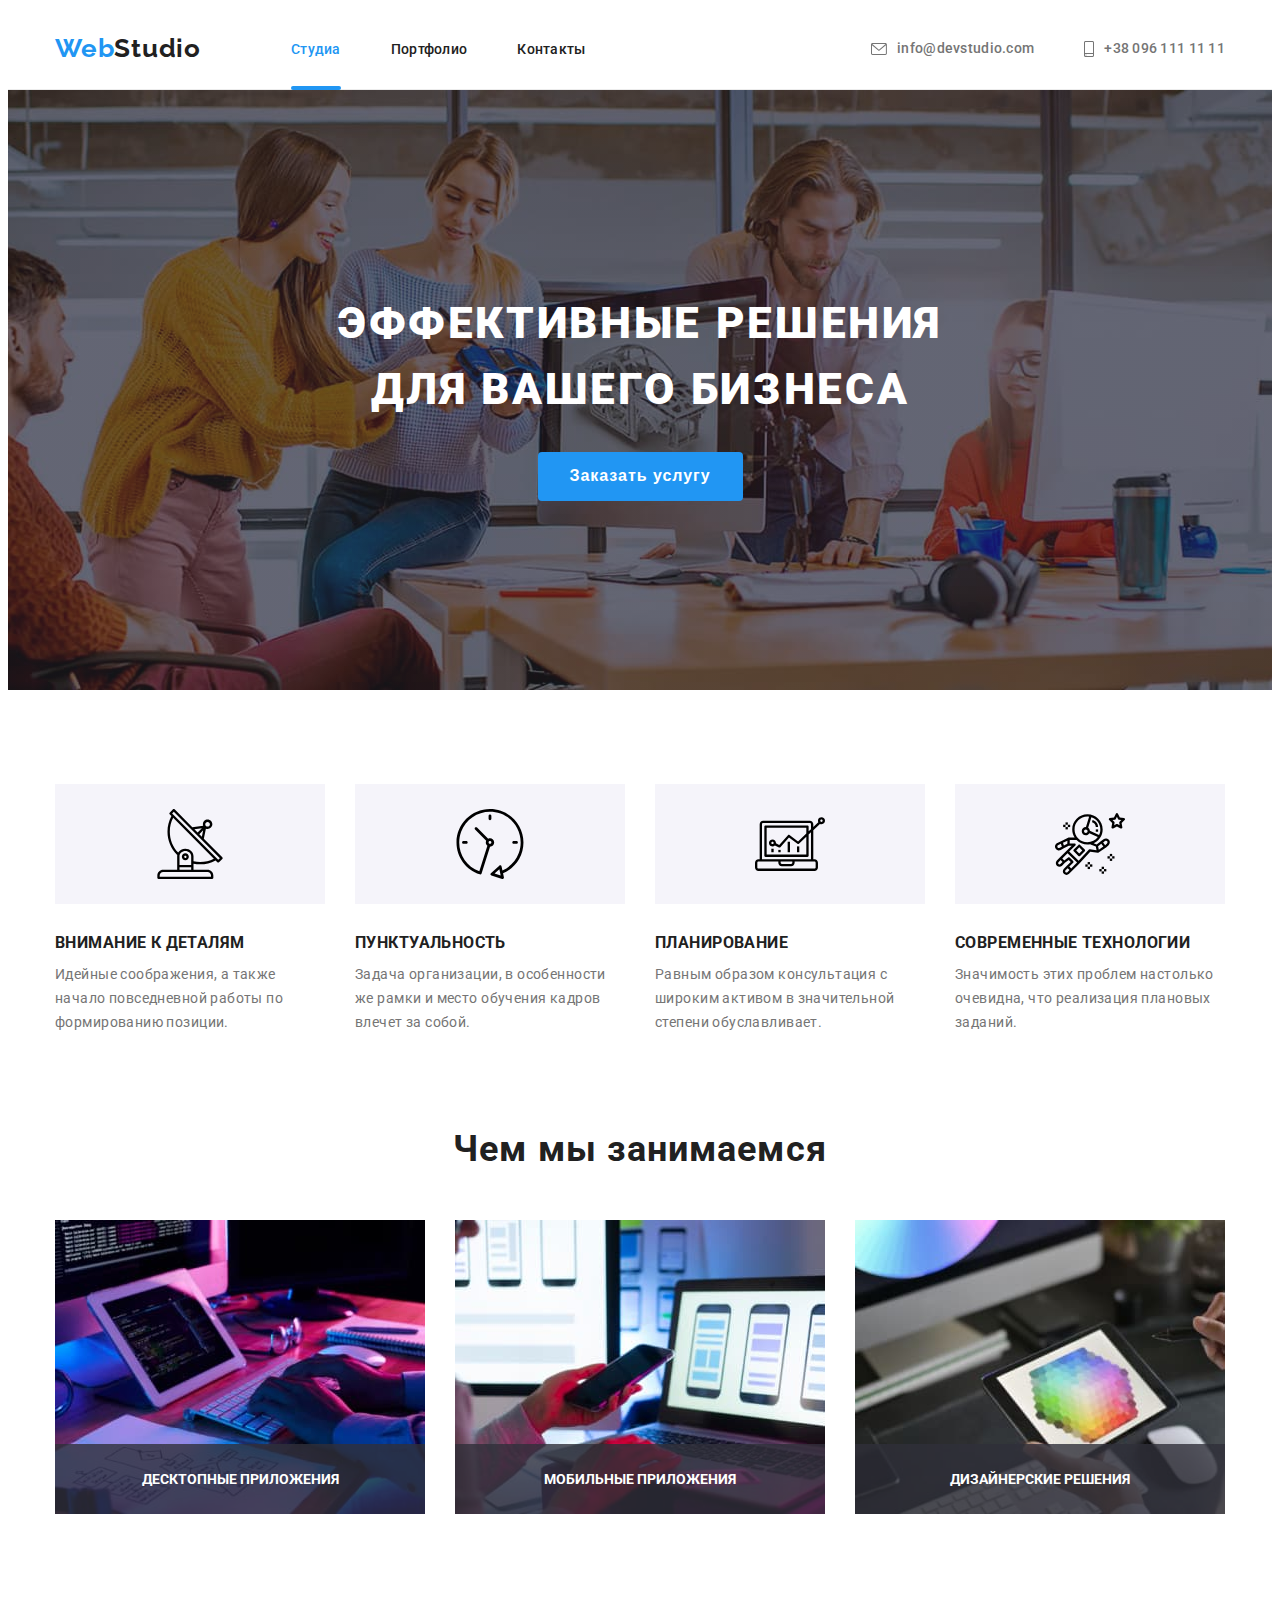
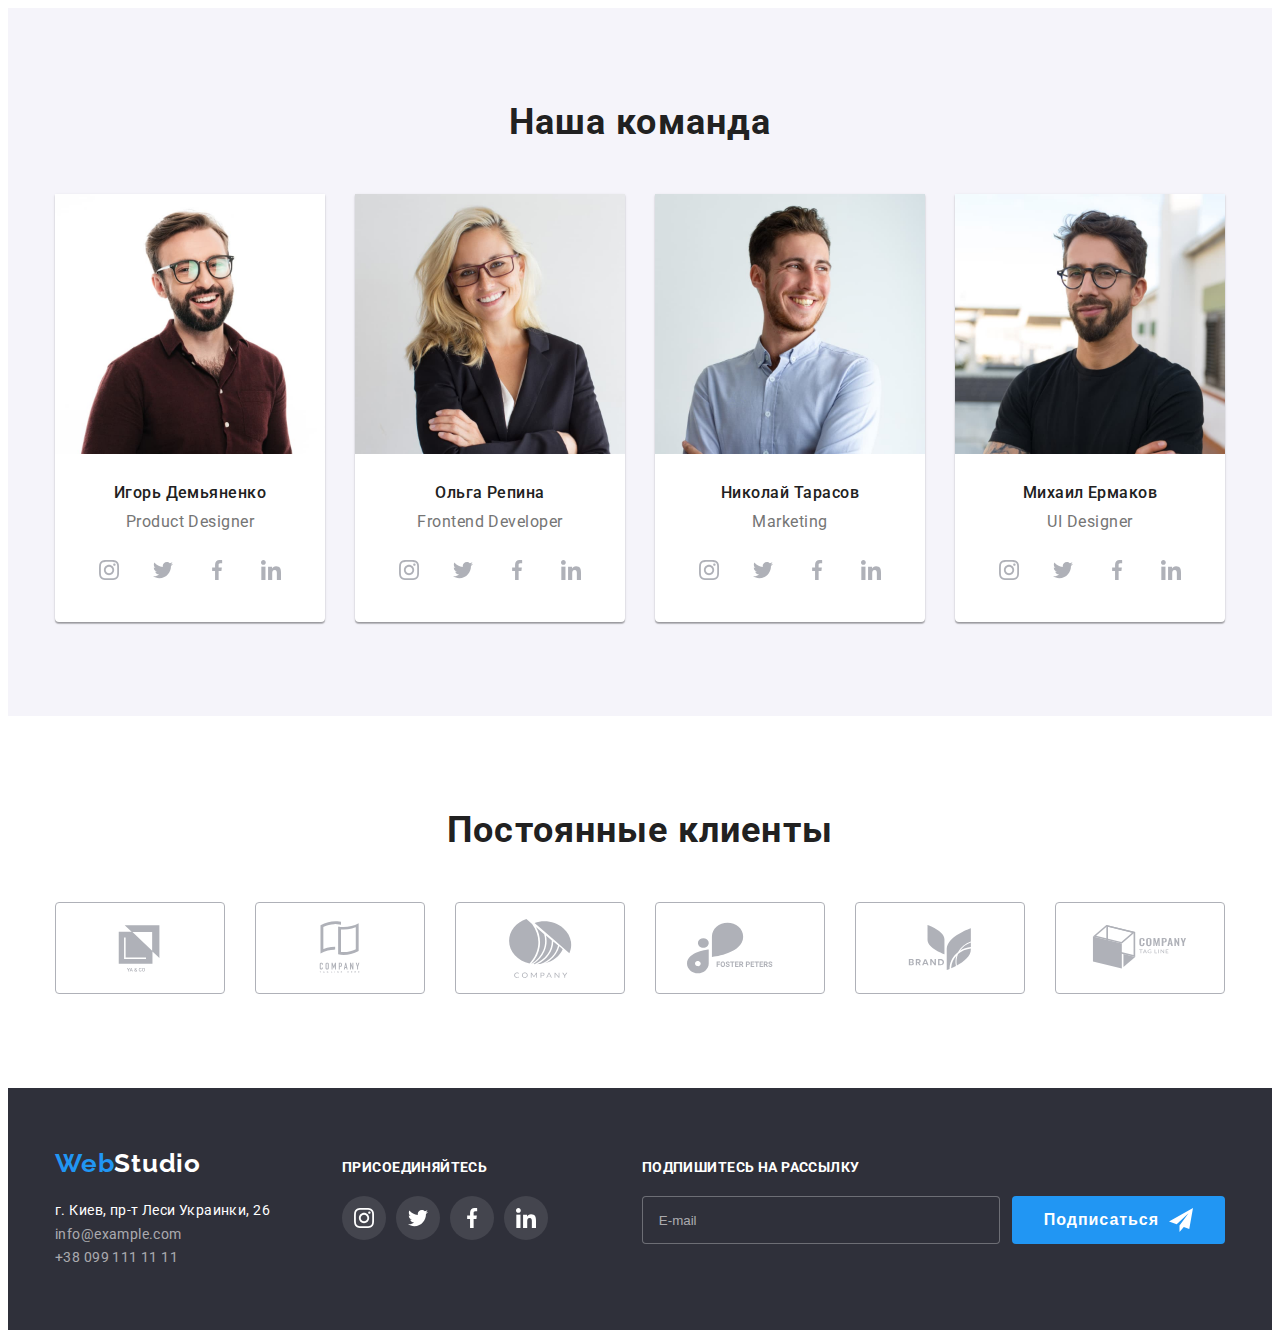
==== index.html @ 9f3a7a6d "new 7" ====
<!DOCTYPE html>
<html lang="ru">
<head>
    <meta charset="UTF-8">
    <meta http-equiv="X-UA-Compatible" content="IE=edge">
    <meta name="viewport" content="width=device-width, initial-scale=1.0">
    <title>Homework Anna Kasianenko</title>
    <link rel="preconnect" href="https://fonts.googleapis.com">
    <link rel="preconnect" href="https://fonts.gstatic.com" crossorigin>
    <link href="https://fonts.googleapis.com/css2?family=Raleway:wght@700&family=Roboto:wght@400;500;700;900&display=swap" rel="stylesheet">
    <link rel="stylesheet" href="https://cdnjs.cloudflare.com/ajax/libs/modern-normalize/1.1.0/modern-normalize.min.css"
    integrity="sha512-wpPYUAdjBVSE4KJnH1VR1HeZfpl1ub8YT/NKx4PuQ5NmX2tKuGu6U/JRp5y+Y8XG2tV+wKQpNHVUX03MfMFn9Q=="
    crossorigin="anonymous" referrerpolicy="no-referrer" />
    <link rel="stylesheet" href="./css/style.css">
    <link rel="stylesheet" href="./css/main.min.css">
</head>
<body>
    <header class="header">
        <div class="header-container container">
            <a class="logo link" href="#"><span>Web</span>Studio</a>
        <nav class="navigation">
            <ul class="nav-list list">
                <li class="nav-list-item"><a class="nav-list-link link current" href="./index.html">Студиа</a></li>
                <li class="nav-list-item"><a class="nav-list-link link" href="./portfolio.html">Портфолио</a></li>
                <li class="nav-list-item"><a class="nav-list-link link" href="">Контакты</a></li>
            </ul>
        </nav>
            <ul class="contact-links-list list">
                <li class="contact-links-list-item"><a class="contact-links-list-link link" href="mailto:info@devstudio.com">
                    <svg class="contact-icon" width="16" height="12">
                        <use href="./img/sprite.svg#icon-envelope"></use>
                    </svg> info@devstudio.com</a></li>
                <li class="contact-links-list-item"><a class="contact-links-list-link link" href="tel:+380961111111">
                    <svg class="contact-icon" Width= "10" Height="16">
                        <use href="./img/sprite.svg#icon-smartphone"></use>
                    </svg>
                    +38 096 111 11 11</a></li>
            </ul>
        </div>
    </header>
     <!-- HERO -->
    <main>
        <section class="hero">
            <div class="container">
                <h1 class="hero-title">Эффективные решения для вашего бизнеса</h1>
                <button type="button" class="hero-button btn" data-modal-open>Заказать услугу</button>
            </div>
            <div class="backdrop is-hidden" data-modal>
                <div class="modal">
                    <button type="button" class="modal-button" data-modal-close>
                        <svg class="contact-form-icon-close" width="18" height="18">
                            <use href="./img/sprite.svg#icon-close-black"></use>
                        </svg>
                    </button>
                    <form class="contact-form">
                        <p class="modal-title">Оставьте свои данные, мы вам перезвоним</p>
                            <label class="contact-form-label">
                                <span class="contact-text">Имя</span>
                                 <span class="contact-form-input-wrapper">
                                    <input class="contact-form-input" name="user-name" type="text" required >
                                    <svg class="contact-form-icon" width="18" height="18">
                                        <use href="./img/sprite.svg#icon-person-black"></use>
                                    </svg>
                                 </span>
                            </label>
                            <label class="contact-form-label">
                                <span class="contact-text">Телефон</span>
                                <span class="contact-form-input-wrapper">
                                    <input  class="contact-form-input" name="user-phone" type="tel" required>
                                    <svg class="contact-form-icon" width="18" height="18">
                                        <use href="./img/sprite.svg#icon-phone-black"></use>
                                    </svg>
                                </span>
                            </label>

                            <label class="contact-form-label">
                                <span class="contact-text">Почта</span>
                                <span class="contact-form-input-wrapper">
                                    <input class="contact-form-input" name="user-mail" type="email" required>
                                    <svg class="contact-form-icon" width="18" height="18">
                                        <use href="./img/sprite.svg#icon-email-black"></use>
                                    </svg>
                                </span>
                            </label>
                            <label class="contact-form-label-feedback">
                                <span class="contact-text">Комментарий</span>
                                <textarea 
                                class="contact-form-feedback" 
                                name="feedback" 
                                placeholder="Введите текст" 
                                ></textarea>
                            </label>
                            <div class="contact-form-checkbox-wrapper">
                                <input 
                                type="checkbox" 
                                name="accept-policy"
                                class="contact-form-checkbox visually-hidden"
                                id="policy-checkbox" required>
                                <label for="policy-checkbox" class="contact-form-checkbox-label">
                                    Соглашаюсь с рассылкой и принимаю&nbsp;<a class="link-policy" href="#">Условия договора</a></label>
                            </div>
                            <button class="contact-form-submit-btn btn" type="submit">Отправить</button>
                    </form>
                </div>
            </div>
        </section>
    <!-- ABOUT US -->
        <section class="about">
            <div class="container">
                <h2 hidden>Что для нас главное в работе</h2>
            <ul class="about-list list">
                <li class="about-item">
                    <div class="wrap-about-icon">
                        <svg class="about-icon" width="70" height="70">
                            <use href="./img/sprite.svg#icon-antenna"></use>
                        </svg>
                    </div>
                    <h3 class="about-item-title">Внимание к деталям</h3>
                    <p class="about-text-item">Идейные соображения, а также начало повседневной работы по формированию позиции.</p>
                </li>
                <li class="about-item">
                    <div class="wrap-about-icon">
                        <svg class="about-icon" width="70" height="70">
                            <use href="./img/sprite.svg#icon-clock"></use>
                        </svg>
                    </div>
                    <h3 class="about-item-title">Пунктуальность</h3>
                    <p class="about-text-item">Задача организации, в особенности же рамки и место обучения кадров влечет за собой.</p>
                </li>
                <li class="about-item">
                    <div class="wrap-about-icon">
                        <svg class="about-icon" width="70" height="70">
                            <use href="./img/sprite.svg#icon-diagram"></use>
                        </svg>
                    </div>
                    <h3 class="about-item-title">Планирование</h3>
                    <p class="about-text-item">Равным образом консультация с широким активом в значительной степени обуславливает.</p>
                </li>
                <li class="about-item">
                    <div class="wrap-about-icon">
                        <svg class="about-icon" width="70" height="70">
                            <use href="./img/sprite.svg#icon-astronaut"></use>
                        </svg>
                    </div>
                    <h3 class="about-item-title">Современные технологии</h3>
                    <p class="about-text-item">Значимость этих проблем настолько очевидна, что реализация плановых заданий.</p>
                </li>
            </ul>
            </div>
        </section>
    <!-- OUR WORK -->
    <section class="section-service">
        <div class="container">
            <h2 class="title-theme-dark">Чем мы занимаемся</h2>
            <ul class="work-gallery-list list">
                <li class="work-gallery-item"><img src="./img/process/img-first.jpg" alt="Coding" width="370" height="294">
                    <h3 class="gallery-title">Десктопные приложения</h3>
                </li>
                <li class="work-gallery-item"><img src="./img/process/img-second.jpg" alt="Search information" width="370" height="294">
                    <h3 class="gallery-title">Мобильные приложения</h3>
                </li>
                <li class="work-gallery-item"><img src="./img/process/img-third.jpg" alt="Choose Color" width="370" height="294">
                    <h3 class="gallery-title">Дизайнерские решения</h3>
                </li>            
            </ul>
        </div>
        </section>
    <!--OUR TEAM -->
        <section class="employees-section">
            <div class="container">
                <h2 class="title-theme-dark">Наша команда</h2>
            <ul class="employees list">
                <li class="employees-card">
                    <img class="employees-photo" src="./img/team/designer.jpg" alt="Product Designer" width="270" height="260">
                    <div class="employee-wrap">
                        <h3 class="employees-name">Игорь Демьяненко</h3>
                        <p class="employees-position" lang="en">Product Designer</p>
                        <ul class="social-list list">
                            <li class="social-icon-item">
                                <a class="social-icon-link" href="">
                                    <svg class="social-icon" width="20" height="20">
                                    <use href="./img/sprite.svg#icon-instagram"></use>
                                    </svg>
                                </a>
                            </li>
                            <li class="social-icon-item">
                                <a class="social-icon-link" href="">
                                    <svg class="social-icon" width="20" height="20">
                                    <use href="./img/sprite.svg#icon-twitter"></use>
                                    </svg>
                                </a>
                            </li>
                            <li class="social-icon-item">
                                <a class="social-icon-link" href="">
                                    <svg class="social-icon" width="20" height="20">
                                    <use href="./img/sprite.svg#icon-facebook"></use>
                                    </svg>
                                </a>
                            </li>
                            <li class="social-icon-item">
                                <a class="social-icon-link" href="">
                                    <svg class="social-icon" width="20" height="20">
                                    <use href="./img/sprite.svg#icon-linkedin"></use>
                                    </svg>
                                </a>
                            </li>
                        </ul>
                    </div>
                </li>
                <li class="employees-card">
                    <img class="employees-photo" src="./img/team/frontend.jpg" alt="Frontend Developer" width="270" height="260">
                    <div class="employee-wrap">
                        <h3 class="employees-name">Ольга Репина</h3>
                        <p class="employees-position" lang="en">Frontend Developer</p>
                        <ul class="social-list list">
                            <li class="social-icon-item">
                                <a class="social-icon-link" href="">
                                    <svg class="social-icon" width="20" height="20">
                                    <use href="./img/sprite.svg#icon-instagram"></use>
                                    </svg>
                                </a>
                            </li>
                            <li class="social-icon-item">
                                <a class="social-icon-link" href="">
                                    <svg class="social-icon" width="20" height="20">
                                    <use href="./img/sprite.svg#icon-twitter"></use>
                                    </svg>
                                </a>
                            </li>
                            <li class="social-icon-item">
                                <a class="social-icon-link" href="">
                                    <svg class="social-icon" width="20" height="20">
                                    <use href="./img/sprite.svg#icon-facebook"></use>
                                    </svg>
                                </a>
                            </li>
                            <li class="social-icon-item">
                                <a class="social-icon-link" href="">
                                    <svg class="social-icon" width="20" height="20">
                                    <use href="./img/sprite.svg#icon-linkedin"></use>
                                    </svg>
                                </a>
                            </li>
                        </ul>
                    </div>
                </li>
                <li class="employees-card">
                    <img class="employees-photo" src="./img/team/marketing.jpg" alt="Marketing" width="270" height="260">
                    <div class="employee-wrap">
                        <h3 class="employees-name">Николай Тарасов</h3>
                        <p class="employees-position" lang="en">Marketing</p>
                        <ul class="social-list list">
                            <li class="social-icon-item">
                                <a class="social-icon-link" href="">
                                    <svg class="social-icon" width="20" height="20">
                                    <use href="./img/sprite.svg#icon-instagram"></use>
                                    </svg>
                                </a>
                            </li>
                            <li class="social-icon-item">
                                <a class="social-icon-link" href="">
                                    <svg class="social-icon" width="20" height="20">
                                    <use href="./img/sprite.svg#icon-twitter"></use>
                                    </svg>
                                </a>
                            </li>
                            <li class="social-icon-item">
                                <a class="social-icon-link" href="">
                                    <svg class="social-icon" width="20" height="20">
                                    <use href="./img/sprite.svg#icon-facebook"></use>
                                    </svg>
                                </a>
                            </li>
                            <li class="social-icon-item">
                                <a class="social-icon-link" href="">
                                    <svg class="social-icon" width="20" height="20">
                                    <use href="./img/sprite.svg#icon-linkedin"></use>
                                    </svg>
                                </a>
                            </li>
                        </ul>
                    </div>
                </li>
                <li class="employees-card">
                    <img class="employees-photo" src="./img/team/ui-designer.jpg" alt="UI Designer" width="270" height="260">
                    <div class="employee-wrap">
                        <h3 class="employees-name">Михаил Ермаков</h3>
                        <p class="employees-position" lang="en">UI Designer</p>
                        <ul class="social-list list">
                            <li class="social-icon-item">
                                <a class="social-icon-link" href="">
                                    <svg class="social-icon" width="20" height="20">
                                    <use href="./img/sprite.svg#icon-instagram"></use>
                                    </svg>
                                </a>
                            </li>
                            <li class="social-icon-item">
                                <a class="social-icon-link" href="">
                                    <svg class="social-icon" width="20" height="20">
                                    <use href="./img/sprite.svg#icon-twitter"></use>
                                    </svg>
                                </a>
                            </li>
                            <li class="social-icon-item">
                                <a class="social-icon-link" href="">
                                    <svg class="social-icon" width="20" height="20">
                                    <use href="./img/sprite.svg#icon-facebook"></use>
                                    </svg>
                                </a>
                            </li>
                            <li class="social-icon-item">
                                <a class="social-icon-link" href="">
                                    <svg class="social-icon" width="20" height="20">
                                    <use href="./img/sprite.svg#icon-linkedin"></use>
                                    </svg>
                                </a>
                            </li>
                        </ul>
                    </div>
                </li>
            </ul>
            </div>
        </section>
 <!--END OUR TEAM -->

 <!--CLIENTS-->
        <section class="clients">
            <div class="container">
                <h2 class="title-theme-dark">Постоянные клиенты</h2>
                <ul class="clients-list list">
                    <li class="clients-list-item">
                        <a class="clients-icon-link" href="">
                            <svg class="client-icon" width="106" height="60">
                            <use href="./img/sprite.svg#icon-logo-ya"></use>
                            </svg>
                        </a>
                    </li>
                    <li class="clients-list-item">
                        <a class="clients-icon-link" href="">
                            <svg class="client-icon" width="106" height="60">
                            <use href="./img/sprite.svg#icon-logo-company"></use>
                            </svg>
                        </a>
                    </li>
                    <li class="clients-list-item">
                        <a class="clients-icon-link" href="">
                            <svg class="client-icon" width="106" height="60">
                            <use href="./img/sprite.svg#icon-logo-circle"></use>
                            </svg>
                        </a>
                    </li>
                    <li class="clients-list-item">
                        <a class="clients-icon-link" href="">
                            <svg class="client-icon" width="106" height="60">
                            <use href="./img/sprite.svg#icon-logo-foster"></use>
                            </svg>
                        </a>
                    </li>
                    <li class="clients-list-item">
                        <a class="clients-icon-link" href="">
                            <svg class="client-icon" width="106" height="60">
                            <use href="./img/sprite.svg#icon-logo-brand"></use>
                            </svg>
                        </a>
                    </li>
                    <li class="clients-list-item">
                        <a class="clients-icon-link" href="">
                            <svg class="client-icon" width="106" height="60">
                            <use href="./img/sprite.svg#icon-logo-tagline"></use>
                            </svg>
                        </a>
                    </li>
                </ul>
            </div>
        </section>
    </main>

<!--FOOTER-->
    <footer class="footer">
        <div class="footer-container container">
            <div class="footer-main">
                <a class="footer-logo link" href="#"><span>Web</span>Studio</a>
                <address class="contact-info">
                <ul class="contact-info-list list">
                    <li><a href="https://goo.gl/maps/L3QvmrdTpUSkbaW27" target="_blank"
                        rel="noopener noreferrer" class="address-info link">г. Киев, пр-т Леси Украинки, 26</a></li>
                    <li><a href="mailto:info@devstudio.com" class="contact-list-link link">info@example.com</a></li>
                    <li><a href="tel:+380961111111" class="contact-list-link link">+38 099 111 11 11</a></li>
                    </ul>
            </address>
        </div>              
 <!--FOOTER-ICON-->
    <div class="footer-second">
            <h3 class="title">Присоединяйтесь</h3>
        <ul class="footer-social-icon-list list">
            <li>
                <a href="" class="footer-social-icon-link">
                    <svg class="footer-social" width="20" height="20" >
                        <use href="./img/sprite.svg#icon-instagram"></use>
                    </svg>
                </a>
            </li>
            <li>
                <a href="" class="footer-social-icon-link">
                    <svg class="footer-social" width="20" height="20">
                        <use href="./img/sprite.svg#icon-twitter"></use>
                    </svg>
                </a>
            </li>
            <li>
                <a href="" class="footer-social-icon-link">
                    <svg class="footer-social " width="20" height="20">
                        <use href="./img/sprite.svg#icon-facebook"></use>
                    </svg>
                </a>
            </li>
            <li>
                <a href="" class="footer-social-icon-link">
                    <svg class="footer-social" width="20" height="20">
                        <use href="./img/sprite.svg#icon-linkedin"></use>
                    </svg>
                </a>
            </li>
        </ul>
    </div>
    <div class="footer-form">
        <h3 class="title">Подпишитесь на рассылку</h3>
        <form>
           <div class="footer-form-sing-up">
            <input class="footer-contact-form-input" name="user-mail" type="email" placeholder="E-mail" required>
            <button class="footer-contact-form-submit-btn btn" type="submit">Подписаться
                <svg class="sign-up-icon" width="24" height="24">
                    <use href="/img/sprite.svg#icon-send"></use>
                </svg>
            </button>
           </div>
        </form>
    </div>
    </div>
    </footer>
    <script src="./js/modal.js"></script>
</body>
</html>
---- css/style.css ----
/* ========= START PORTFOLIO ========= */
.hero-portfolio-buttom{
    padding-top: 94px;
    padding-bottom: 94px;
}
.hero-list{
    display: flex;
    justify-content: center;
    margin-bottom: 50px;
}
.modal-btn{
    padding: 6px 22px;
    background-color: #F5F4FA;
    font-weight: 500;
    font-size: 16px;
    line-height: 1.6;
    cursor: pointer;
    border: none;
    border-radius: 4px;
    color: var(--main-text-color);

    transition: 
    background-color 250ms var(--timing-function),
    color 250ms var(--timing-function),
    box-shadow 250ms var(--timing-function);
}

.modal-btn:hover,
.modal-btn:focus{
    background-color: var(--accent-color);
    color: var(--white-text-color);
    box-shadow: 0px 3px 1px rgba(0, 0, 0, 0.1), 0px 1px 2px rgba(0, 0, 0, 0.08), 0px 2px 2px rgba(0, 0, 0, 0.12);
}

.hero-list-item:not(:last-child){
    margin-right: 8px;
}
/* ========= PORTFOLIO PROJECT ========= */
.project-list{
    display: flex;
    flex-wrap: wrap;
    margin: -15px;
}
.project-list-item{
    background: var(--white-text-color);
    margin: 15px;
}
.project-image{
    position: relative;

    overflow: hidden;
}
.project-action{
    position: absolute;
    top: 0;
    left: 0;
    width: 100%;
    height: 100%;
    padding: 63px 24px;

    background-color: var(--accent-color);
    opacity: 0.9;
    transform: translateY(100%);
    transition: transform 250ms var(--timing-function);
}
.project-list-link:hover .project-action,
.project-list-link:focus .project-action{
    transform: translateY(0);
}
.project-description{
    font-size: 18px;
    line-height: 1.56;
    color: var(--white-text-color);
}
.project-list-link{
    display: block;

    transition: box-shadow 250ms var(--timing-function);
}
.project-list-link:hover, 
.project-list-link:focus{
   box-shadow: 0px 1px 1px rgba(0, 0, 0, 0.12), 
   0px 4px 4px rgba(0, 0, 0, 0.06), 
   1px 4px 6px rgba(0, 0, 0, 0.16);
}
.project-wrapp{
    padding: 20px 24px;
    border: 1px solid #EEEEEE;
    border-top: none; 
}
.project-title{
    margin-top: 0;
    margin-bottom: 4px; 
    color: var(--main-text-color);
    font-weight: 700;
    font-size: 18px;
    line-height: 2;
    letter-spacing: 0.06em;
}
.project-text{
    font-size: 16px;
    line-height: 1.187;
    letter-spacing: 0.03em;
    color: var(--second-text-color);
}
---- css/main.min.css ----
:root{--primary-font-family: 'Roboto', sans-serif;--secondary-font-family: 'Raleway', sans-serif;--main-text-color:#212121;--second-text-color:#757575;--white-text-color: #FFFFFF;--accent-color: #2196F3;--accent-button-color: #188CE8;--background-color: #2F303A;--icon-color: #AFB1B8;--hero-gradient-color: rgba(47, 48, 58, 0.4);--background-color-icon: #F5F4FA;--second-backgrounf-color: rgba(255, 255, 255, 0.1);--timing-function: cubic-bezier(0.4, 0, 0.2, 1)}.visually-hidden{position:absolute;width:1px;height:1px;margin:-1px;border:0;padding:0;white-space:nowrap;clip-path:inset(100%);clip:rect(0 0 0 0);overflow:hidden}*{box-sizing:border-box}body{font-family:var(--primary-font-family);color:var(--main-text-color)}h1,h2,h3,h4,h5,h6,p{margin-top:0;margin-bottom:0}ul,ol{margin-top:0;margin-bottom:0;padding-left:0}img{display:block}address{font-style:normal}.list{list-style:none;padding:0}.link{text-decoration:none}.container{width:1200px;padding-left:15px;padding-right:15px;margin-left:auto;margin-right:auto}.modal-button{position:absolute;display:flex;justify-content:center;align-items:center;width:30px;height:30px;top:8px;right:8px;border:1px solid rgba(0,0,0,0.1);border-radius:50px;background:var(--white-text-color)}.modal-button:hover,.modal-button:focus{fill:var(--accent-color)}.contact-links-list{display:flex;margin-left:auto}.contact-links-list-link{display:flex;align-items:center;font-weight:500;font-size:14px;line-height:1.14;letter-spacing:0.02em;color:var(--second-text-color);transition:color 250ms var(--timing-function)}.contact-links-list-link:hover,.contact-links-list-link:focus{color:var(--accent-color)}.contact-links-list-item{display:flex}.contact-links-list-item:not(:last-child){margin-right:50px}.contact-icon{margin-right:10px;fill:var(--second-text-color);transition:fill 250ms var(--timing-function)}.contact-links-list-link:hover .contact-icon,.contact-links-list-link:focus .contact-icon{fill:var(--accent-color)}.title{font-weight:bold;font-size:14px;line-height:1.14;letter-spacing:0.03em;text-transform:uppercase;color:var(--white-text-color);margin-bottom:20px}.title-theme-dark{font-weight:700;font-size:36px;line-height:1.16;text-align:center;letter-spacing:0.03em;margin-bottom:50px}.logo{color:var(--main-text-color);font-family:var(--secondary-font-family);font-weight:700;font-size:26px;line-height:1.2;letter-spacing:0.03em;margin-right:90px}.logo span{color:var(--accent-color)}.backdrop{position:fixed;top:0;left:0;width:100%;height:100%;background:rgba(0,0,0,0.2);transition:opacity 250ms var(--timing-function),visibility 250ms var(--timing-function)}.backdrop.is-hidden{opacity:0;pointer-events:none;visibility:hidden}.modal{position:absolute;top:50%;left:50%;transform:translate(-50%, -50%) scale(1);min-width:528px;min-height:581px;padding:40px;box-shadow:0px 1px 3px rgba(0,0,0,0.12),0px 1px 1px rgba(0,0,0,0.14),0px 2px 1px rgba(0,0,0,0.2);border-radius:4px;background-color:var(--white-text-color);transition:transform 250ms var(--timing-function)}.is-hidden .modal{transform:translate(-50%, -50%) scale(0.9)}.modal-title{margin-bottom:12px;font-weight:700;font-size:20px;line-height:1.15;letter-spacing:0.03em;color:var(--main-text-color)}.contact-text{font-style:normal;font-weight:400;font-size:12px;line-height:1.16;letter-spacing:0.01em;color:var(--second-text-color)}.contact-form-input-wrapper{position:relative;display:block;margin-top:4px}.contact-form-label{display:block;margin-bottom:10px}.contact-form-label-feedback{display:block;margin-bottom:20px}.contact-form-input{width:100%;height:40px;padding-left:42px;border:1px solid rgba(33,33,33,0.2);border-radius:4px;transition:border-color 250ms var(--timing-function)}.contact-form-input:focus,.contact-form-input:hover{outline:none;border-color:var(--accent-color)}.contact-form-icon{display:block;top:50%;left:15px;transform:translateY(-50%);position:absolute;transition:fill 250ms var(--timing-function)}.contact-form-input:focus+.contact-form-icon,.contact-form-input:hover+.contact-form-icon{fill:var(--accent-color)}.contact-form-feedback{width:100%;height:120px;margin-top:4px;padding:12px 16px;resize:none;border:1px solid rgba(33,33,33,0.2);border-radius:4px;transition:border-color 250ms var(--timing-function)}.contact-form-feedback:focus,.contact-form-feedback:hover{outline:none;border-color:var(--accent-color)}.contact-form-feedback::placeholder{font-size:12px;line-height:1.16;letter-spacing:0.01em;color:var(--second-text-color)}.contact-form-checkbox-label{display:flex;align-items:center;color:var(--second-text-color);font-size:14px;line-height:1.71;letter-spacing:0.03em}.contact-form-checkbox:focus+.contact-form-checkbox-label::before{border:1px solid var(--main-text-color)}.contact-form-checkbox:checked+.contact-form-checkbox-label::before{background-image:url("../img/icon-check.svg");background-position:center;border-radius:2px}.contact-form-checkbox:focus+.contact-form-checkbox-label::before{border:1px solid var(--accent-color)}.contact-form-checkbox-label::before{display:inline-block;width:16px;height:15px;margin-right:9px;border:1px solid var(--main-text-color);cursor:pointer;content:""}.contact-form-submit-btn{display:block;margin:0 auto;padding:10px 55px;font-weight:700;font-size:16px;line-height:1.8;letter-spacing:0.06em;background-color:var(--accent-color);color:var(--white-text-color);border:0;border-radius:4px;cursor:pointer;transition:background-color 250ms var(--timing-function)}.contact-form-submit-btn:hover,.contact-form-submit-btn:focus{background-color:var(--accent-button-color)}.contact-form-checkbox-wrapper{margin-bottom:30px}.link-policy{color:var(--accent-color)}.footer-second{margin-left:72px}.footer-social-icon-list{display:flex}.footer-social-icon-list li:not(:last-child){margin-right:10px}.footer-social-icon-link{display:flex;justify-content:center;align-items:center;width:44px;height:44px;border-radius:50%;background-color:var(--second-backgrounf-color);transition:background-color 250ms var(--timing-function)}.footer-social-icon-link:hover,.footer-social-icon-link:focus{background-color:var(--accent-color)}.footer-social{fill:var(--white-text-color)}.footer-form{margin-left:auto}.footer-form-sing-up{display:flex}.footer-contact-form-input{padding:15px 16px;min-width:358px;margin-right:12px;color:var(--white-text-color);border:1px solid rgba(255,255,255,0.3);background-color:var(--background-color);box-sizing:border-box;border-radius:4px}.footer-contact-form-input::placeholder{color:rgba(255,255,255,0.6)}.sign-up-icon{margin-left:10px}.footer-contact-form-submit-btn{display:flex;align-items:center;text-align:center;padding:10px 32px;font-weight:700;font-size:16px;line-height:1.8;letter-spacing:0.06em;background-color:var(--accent-color);color:var(--white-text-color);border:0;border-radius:4px;cursor:pointer;transition:background-color 250ms var(--timing-function)}.footer-contact-form-submit-btn::before{background-image:url("../img/icon-check.svg")}.footer-contact-form-submit-btn:hover,.footer-contact-form-submit-btn:focus{background-color:var(--accent-button-color)}.header{border-bottom:1px solid #ECECEC;padding-top:25px;padding-bottom:25px}.header-container{display:flex;align-items:center}.nav-list{display:flex;font-family:var(--primary-font-family);font-weight:500}.nav-list list{display:flex}.nav-list-link{font-weight:500;font-size:14px;line-height:1.14;letter-spacing:0.02em;color:var(--main-text-color);position:relative;transition:color 250ms var(--timing-function)}.nav-list-link:hover,.nav-list-link:focus{color:var(--accent-color)}.nav-list-link::after{content:" ";position:absolute;left:0;bottom:-33px;display:block;width:100%;height:4px;background-color:var(--accent-color);border-radius:2px;opacity:0}.nav-list-item:not(:last-child){margin-right:50px}.navigation a.current{color:var(--accent-color)}.current:after{opacity:1}.hero{max-width:1600px;height:600px;margin-right:auto;margin-left:auto;background-image:linear-gradient(to right, var(--hero-gradient-color), var(--hero-gradient-color)),url("../img/bg-hero.jpg");background-repeat:no-repeat;background-size:cover;background-position:center;background-color:var(--background-color);font-family:var(--primary-font-family);padding-top:200px;padding-bottom:200px}.hero-title{color:var(--white-text-color);width:696px;margin:0px auto;margin-bottom:30px;font-weight:900;font-size:44px;line-height:1.5;letter-spacing:0.06em;text-transform:uppercase;text-align:center}.hero-button{display:block;margin:0 auto;padding:10px 32px;font-weight:700;font-size:16px;line-height:1.8;letter-spacing:0.06em;background-color:var(--accent-color);color:var(--white-text-color);border:0;border-radius:4px;cursor:pointer;transition:background-color 250ms var(--timing-function)}.hero-button:hover,.hero-button:focus{background-color:var(--accent-button-color)}.about{font-size:14px;letter-spacing:0.03em;padding-top:94px;padding-bottom:94px}.about-list{display:flex}.about-item{width:270px}.about-item:not(:last-child){margin-right:30px}.about-item-title{margin-bottom:10px;line-height:1.14;font-weight:700;text-transform:uppercase}.about-text-item{line-height:1.71;color:var(--second-text-color)}.wrap-about-icon{display:flex;justify-content:center;align-items:center;margin-bottom:30px;height:120px;background-color:var(--background-color-icon)}.section-service{padding-bottom:94px}.work-gallery-list{display:flex;flex-wrap:wrap}.work-gallery-item{position:relative}.work-gallery-item:not(:last-child){margin-right:30px}.gallery-title{position:absolute;left:0;bottom:0;width:100%;margin:0;padding:27px 10px;font-size:14px;line-height:1.15;text-align:center;text-transform:uppercase;color:var(--white-text-color);background-color:rgba(47,48,58,0.8)}.employees-section{background:var(--background-color-icon);text-align:center;padding-top:94px;padding-bottom:94px}.employees{display:flex}.employees-card{background:var(--white-text-color);text-align:center;letter-spacing:0.03em;box-shadow:0px 1px 3px rgba(0,0,0,0.12),0px 1px 1px rgba(0,0,0,0.14),0px 2px 1px rgba(0,0,0,0.2);border-radius:0px 0px 4px 4px}.employees-card:not(:last-child){margin-right:30px}.employee-wrap{padding-top:30px;padding-bottom:30px}.employees-name{margin-bottom:10px;font-weight:500;font-size:16px;line-height:1.18}.employees-position{margin-bottom:16px;font-size:16px;line-height:1.18;color:var(--second-text-color)}.social-list{display:flex;justify-content:center}.social-icon-link{display:flex;justify-content:center;align-items:center;width:44px;height:44px;border-radius:50%;transition:background-color 250ms var(--timing-function)}.social-icon-link:hover,.social-icon-link:focus{background-color:var(--accent-color)}.social-icon-item:not(:last-child){margin-right:10px}.social-icon{fill:var(--icon-color);transition:fill 250ms var(--timing-function)}.social-icon-link:hover .social-icon,.social-icon-link:focus .social-icon{fill:var(--white-text-color)}.clients{padding-top:94px;padding-bottom:94px}.clients-list{display:flex}.clients-list-item{width:170px;height:92px}.clients-list-item:not(:last-child){margin-right:30px}.clients-icon-link{width:100%;height:100%;border:1px solid var(--icon-color);border-radius:4px;display:flex;justify-content:center;align-items:center;transition:border 250ms var(--timing-function)}.clients-icon-link:hover,.clients-icon-link:focus{border:1px solid var(--accent-color)}.client-icon{width:106px;height:60px;fill:var(--icon-color);transition:fill 250ms var(--timing-function)}.clients-icon-link:hover .client-icon,.clients-icon-link:focus .client-icon{fill:var(--accent-color)}.footer{background-color:var(--background-color);padding:60px 0}.footer-container{display:flex;align-items:baseline}.footer-logo{display:inline-block;font-family:var(--secondary-font-family);font-weight:700;font-size:26px;line-height:1.19;letter-spacing:0.03em;color:var(--white-text-color);margin-bottom:20px}.footer-logo span{color:var(--accent-color)}.contact-info{font-style:normal}.address-info{font-size:14px;line-height:1.71;letter-spacing:0.03em;color:var(--white-text-color)}.contact-list-link{font-size:14px;line-height:1.71;letter-spacing:0.03em;color:rgba(255,255,255,0.6);transition:color 250ms var(--timing-function)}.contact-list-link:hover,.contact-list-link:focus{color:var(--accent-color)}.contact-list-link li:not(:last-child){margin-bottom:9px}
/*# sourceMappingURL=main.min.css.map */
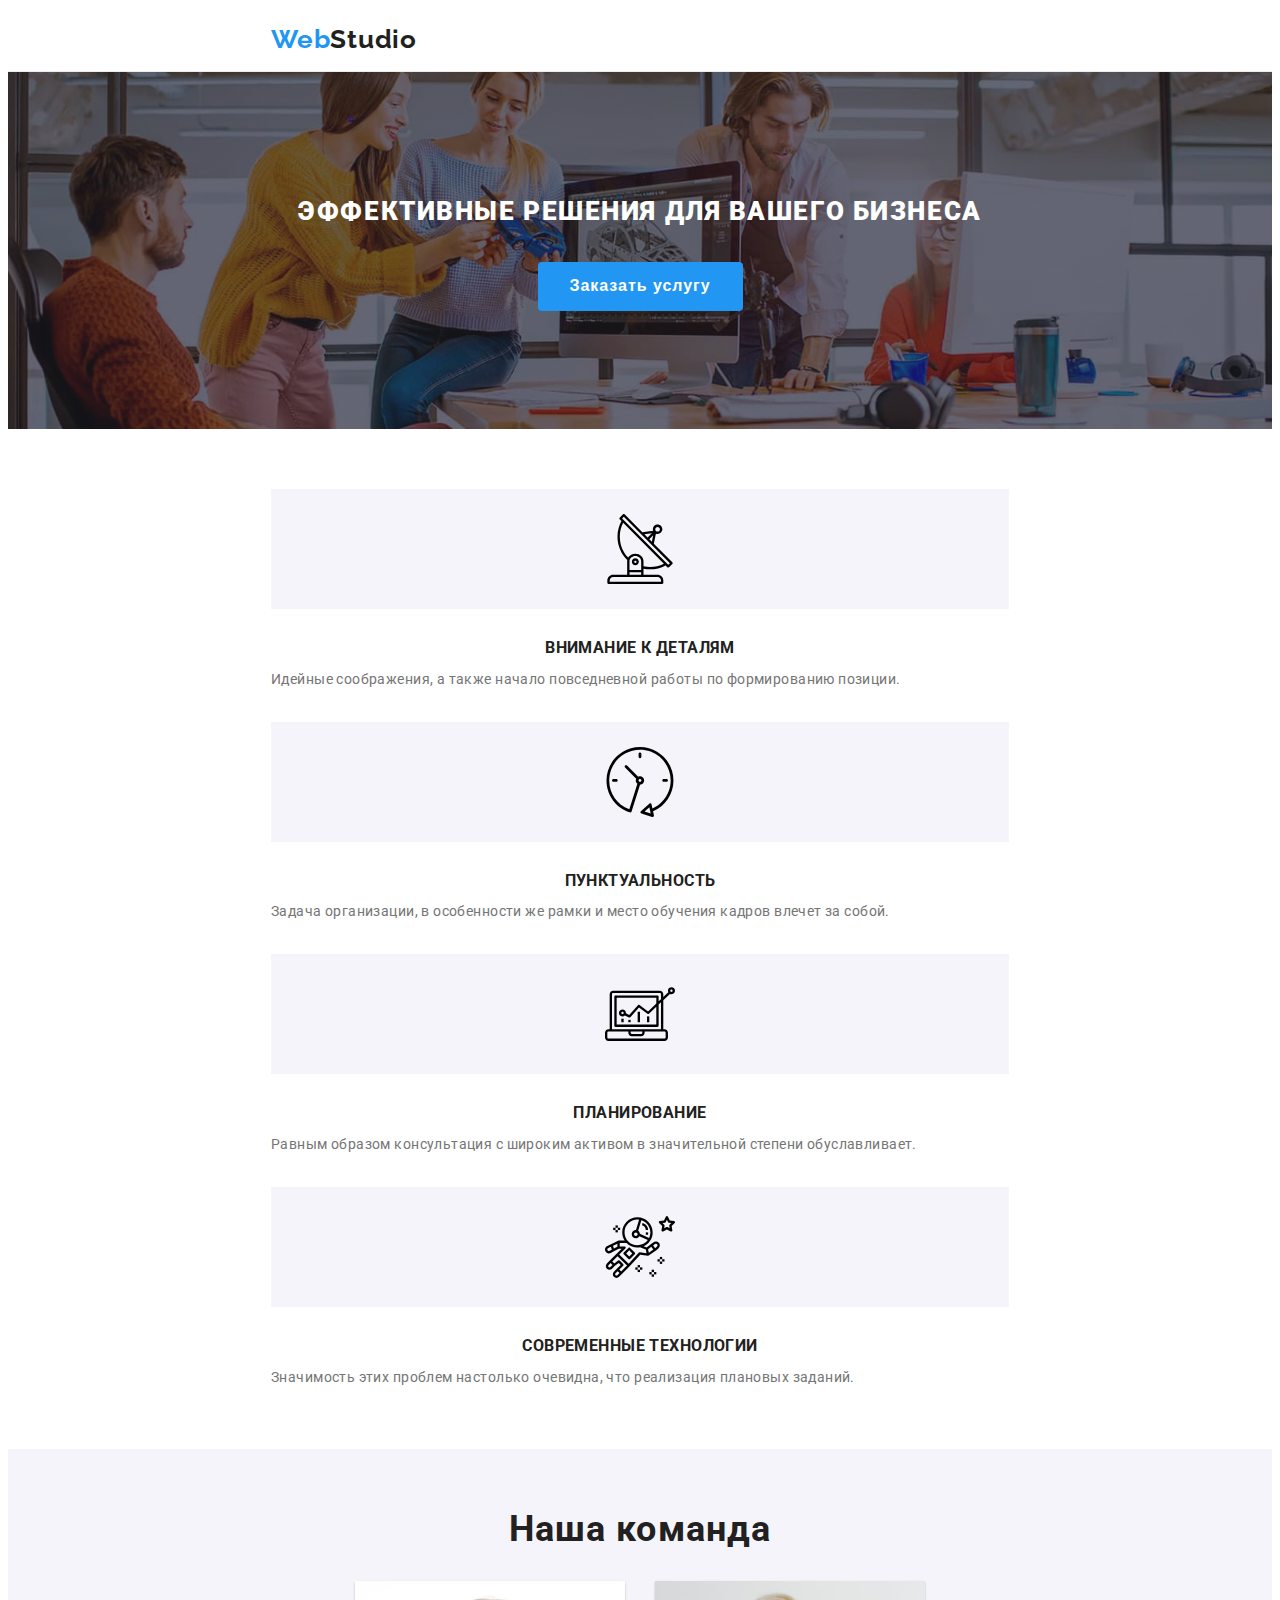
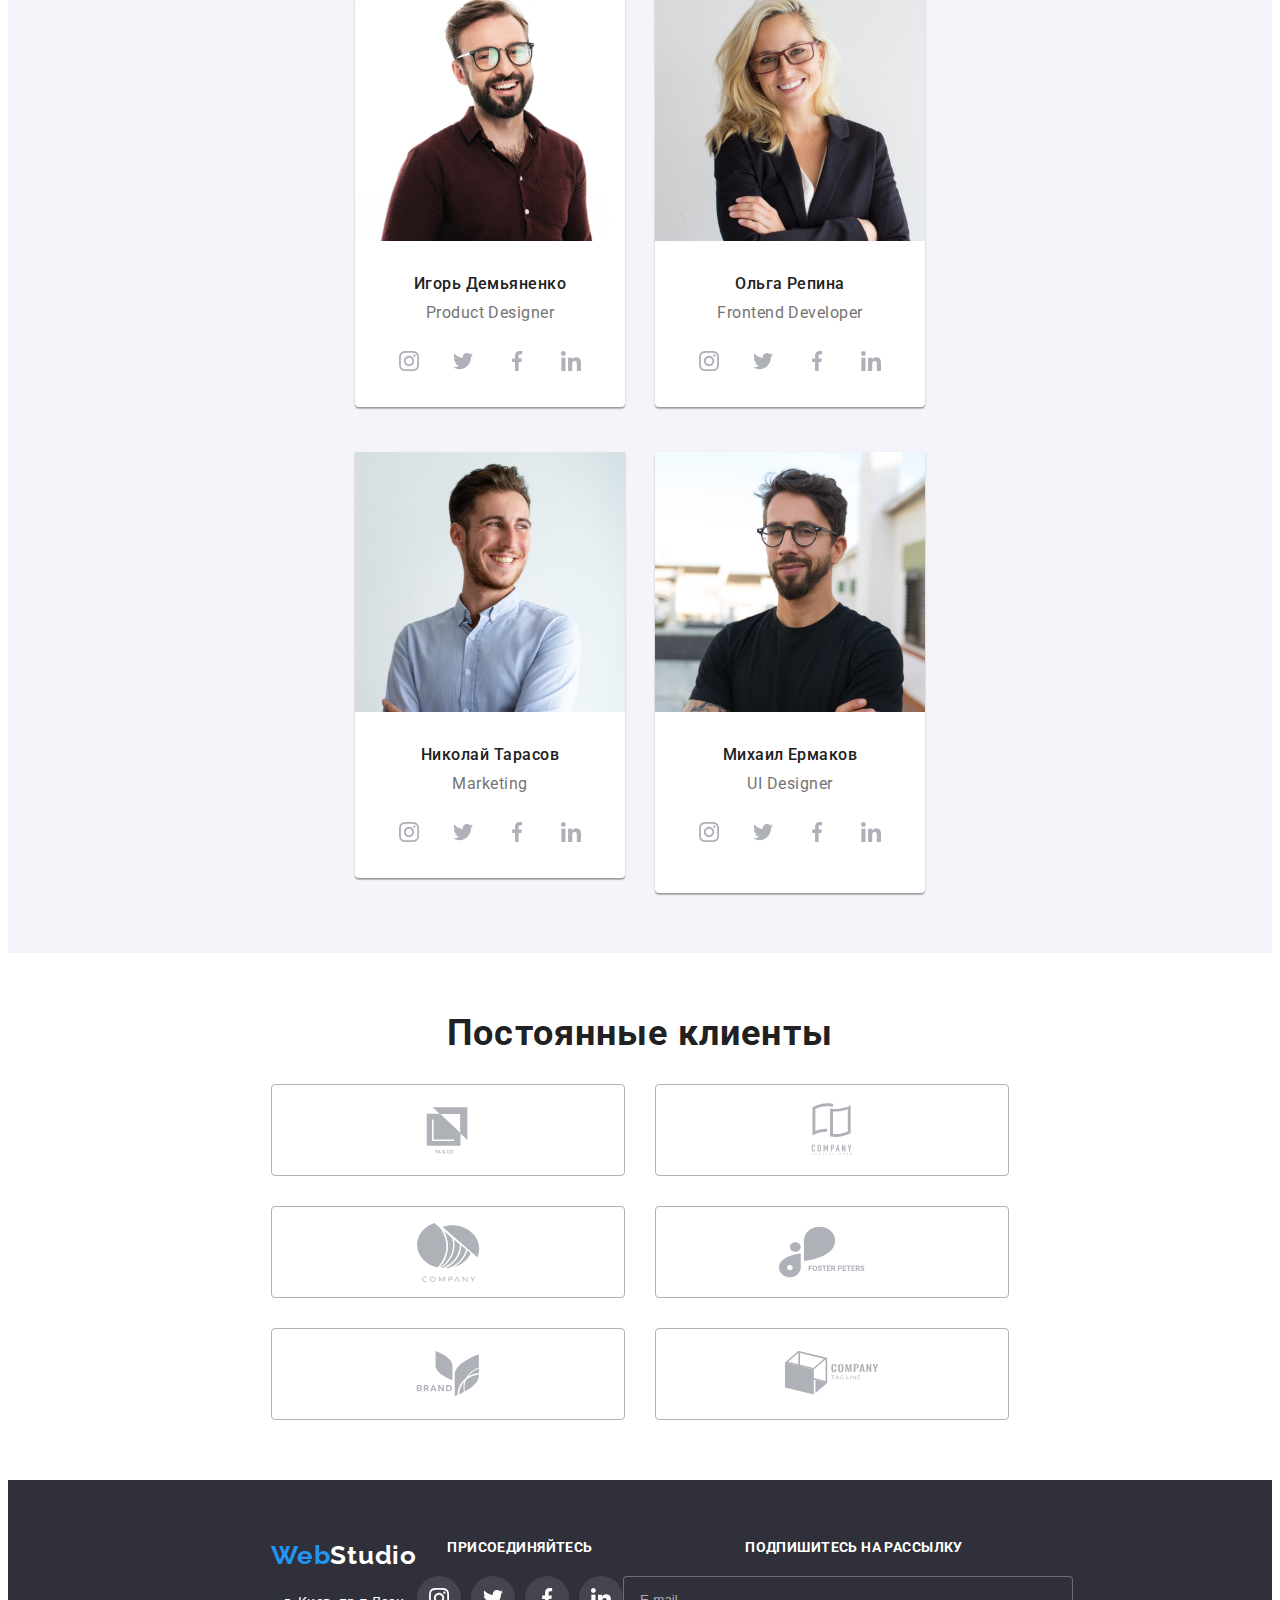
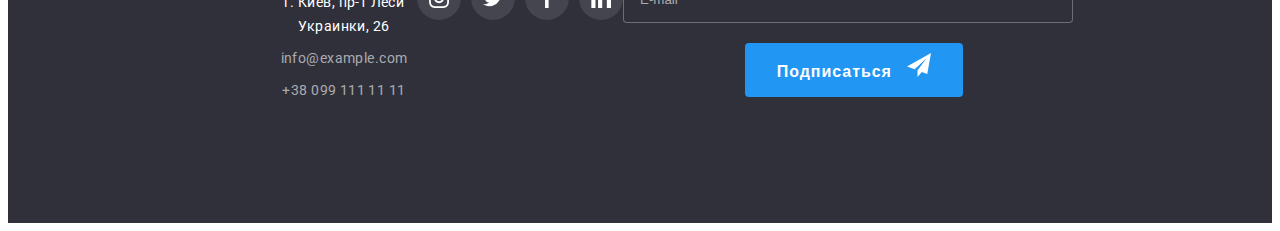
==== commit 4b414eab: "Home work 08" ====
--- a/index.html
+++ b/index.html
@@ -11,31 +11,32 @@
     <link rel="stylesheet" href="https://cdnjs.cloudflare.com/ajax/libs/modern-normalize/1.1.0/modern-normalize.min.css"
     integrity="sha512-wpPYUAdjBVSE4KJnH1VR1HeZfpl1ub8YT/NKx4PuQ5NmX2tKuGu6U/JRp5y+Y8XG2tV+wKQpNHVUX03MfMFn9Q=="
     crossorigin="anonymous" referrerpolicy="no-referrer" />
-    <link rel="stylesheet" href="./css/style.css">
     <link rel="stylesheet" href="./css/main.min.css">
 </head>
 <body>
     <header class="header">
         <div class="header-container container">
             <a class="logo link" href="#"><span>Web</span>Studio</a>
-        <nav class="navigation">
-            <ul class="nav-list list">
-                <li class="nav-list-item"><a class="nav-list-link link current" href="./index.html">Студиа</a></li>
-                <li class="nav-list-item"><a class="nav-list-link link" href="./portfolio.html">Портфолио</a></li>
-                <li class="nav-list-item"><a class="nav-list-link link" href="">Контакты</a></li>
-            </ul>
-        </nav>
-            <ul class="contact-links-list list">
-                <li class="contact-links-list-item"><a class="contact-links-list-link link" href="mailto:info@devstudio.com">
-                    <svg class="contact-icon" width="16" height="12">
-                        <use href="./img/sprite.svg#icon-envelope"></use>
-                    </svg> info@devstudio.com</a></li>
-                <li class="contact-links-list-item"><a class="contact-links-list-link link" href="tel:+380961111111">
-                    <svg class="contact-icon" Width= "10" Height="16">
-                        <use href="./img/sprite.svg#icon-smartphone"></use>
-                    </svg>
-                    +38 096 111 11 11</a></li>
-            </ul>
+            <div class="menu-container">
+                <nav class="navigation">
+                    <ul class="nav-list list">
+                        <li class="nav-list-item"><a class="nav-list-link link current" href="./index.html">Студиа</a></li>
+                        <li class="nav-list-item"><a class="nav-list-link link" href="./portfolio.html">Портфолио</a></li>
+                        <li class="nav-list-item"><a class="nav-list-link link" href="">Контакты</a></li>
+                    </ul>
+                </nav>
+                    <ul class="contact-links-list list">
+                        <li class="contact-links-list-item"><a class="contact-links-list-link link" href="mailto:info@devstudio.com">
+                            <svg class="contact-icon" width="16" height="12">
+                                <use href="./img/sprite.svg#icon-envelope"></use>
+                            </svg> info@devstudio.com</a></li>
+                        <li class="contact-links-list-item"><a class="contact-links-list-link link" href="tel:+380961111111">
+                            <svg class="contact-icon" Width= "10" Height="16">
+                                <use href="./img/sprite.svg#icon-smartphone"></use>
+                            </svg>
+                            +38 096 111 11 11</a></li>
+                    </ul>
+            </div>
         </div>
     </header>
      <!-- HERO -->
@@ -382,10 +383,16 @@
                 <a class="footer-logo link" href="#"><span>Web</span>Studio</a>
                 <address class="contact-info">
                 <ul class="contact-info-list list">
-                    <li><a href="https://goo.gl/maps/L3QvmrdTpUSkbaW27" target="_blank"
-                        rel="noopener noreferrer" class="address-info link">г. Киев, пр-т Леси Украинки, 26</a></li>
-                    <li><a href="mailto:info@devstudio.com" class="contact-list-link link">info@example.com</a></li>
-                    <li><a href="tel:+380961111111" class="contact-list-link link">+38 099 111 11 11</a></li>
+                    <li class="contact-info-list-item">
+                        <a href="https://goo.gl/maps/L3QvmrdTpUSkbaW27" target="_blank"
+                        rel="noopener noreferrer" class="address-info link">г. Киев, пр-т Леси Украинки, 26</a>
+                </li>
+                    <li class="contact-info-list-item">
+                        <a href="mailto:info@devstudio.com" class="contact-list-link link">info@example.com</a>
+                    </li>
+                    <li class="contact-info-list-item">
+                        <a href="tel:+380961111111" class="contact-list-link link">+38 099 111 11 11</a>
+                    </li>
                     </ul>
             </address>
         </div>              
--- a/css/main.min.css
+++ b/css/main.min.css
@@ -1,2 +1,2 @@
-:root{--primary-font-family: 'Roboto', sans-serif;--secondary-font-family: 'Raleway', sans-serif;--main-text-color:#212121;--second-text-color:#757575;--white-text-color: #FFFFFF;--accent-color: #2196F3;--accent-button-color: #188CE8;--background-color: #2F303A;--icon-color: #AFB1B8;--hero-gradient-color: rgba(47, 48, 58, 0.4);--background-color-icon: #F5F4FA;--second-backgrounf-color: rgba(255, 255, 255, 0.1);--timing-function: cubic-bezier(0.4, 0, 0.2, 1)}.visually-hidden{position:absolute;width:1px;height:1px;margin:-1px;border:0;padding:0;white-space:nowrap;clip-path:inset(100%);clip:rect(0 0 0 0);overflow:hidden}*{box-sizing:border-box}body{font-family:var(--primary-font-family);color:var(--main-text-color)}h1,h2,h3,h4,h5,h6,p{margin-top:0;margin-bottom:0}ul,ol{margin-top:0;margin-bottom:0;padding-left:0}img{display:block}address{font-style:normal}.list{list-style:none;padding:0}.link{text-decoration:none}.container{width:1200px;padding-left:15px;padding-right:15px;margin-left:auto;margin-right:auto}.modal-button{position:absolute;display:flex;justify-content:center;align-items:center;width:30px;height:30px;top:8px;right:8px;border:1px solid rgba(0,0,0,0.1);border-radius:50px;background:var(--white-text-color)}.modal-button:hover,.modal-button:focus{fill:var(--accent-color)}.contact-links-list{display:flex;margin-left:auto}.contact-links-list-link{display:flex;align-items:center;font-weight:500;font-size:14px;line-height:1.14;letter-spacing:0.02em;color:var(--second-text-color);transition:color 250ms var(--timing-function)}.contact-links-list-link:hover,.contact-links-list-link:focus{color:var(--accent-color)}.contact-links-list-item{display:flex}.contact-links-list-item:not(:last-child){margin-right:50px}.contact-icon{margin-right:10px;fill:var(--second-text-color);transition:fill 250ms var(--timing-function)}.contact-links-list-link:hover .contact-icon,.contact-links-list-link:focus .contact-icon{fill:var(--accent-color)}.title{font-weight:bold;font-size:14px;line-height:1.14;letter-spacing:0.03em;text-transform:uppercase;color:var(--white-text-color);margin-bottom:20px}.title-theme-dark{font-weight:700;font-size:36px;line-height:1.16;text-align:center;letter-spacing:0.03em;margin-bottom:50px}.logo{color:var(--main-text-color);font-family:var(--secondary-font-family);font-weight:700;font-size:26px;line-height:1.2;letter-spacing:0.03em;margin-right:90px}.logo span{color:var(--accent-color)}.backdrop{position:fixed;top:0;left:0;width:100%;height:100%;background:rgba(0,0,0,0.2);transition:opacity 250ms var(--timing-function),visibility 250ms var(--timing-function)}.backdrop.is-hidden{opacity:0;pointer-events:none;visibility:hidden}.modal{position:absolute;top:50%;left:50%;transform:translate(-50%, -50%) scale(1);min-width:528px;min-height:581px;padding:40px;box-shadow:0px 1px 3px rgba(0,0,0,0.12),0px 1px 1px rgba(0,0,0,0.14),0px 2px 1px rgba(0,0,0,0.2);border-radius:4px;background-color:var(--white-text-color);transition:transform 250ms var(--timing-function)}.is-hidden .modal{transform:translate(-50%, -50%) scale(0.9)}.modal-title{margin-bottom:12px;font-weight:700;font-size:20px;line-height:1.15;letter-spacing:0.03em;color:var(--main-text-color)}.contact-text{font-style:normal;font-weight:400;font-size:12px;line-height:1.16;letter-spacing:0.01em;color:var(--second-text-color)}.contact-form-input-wrapper{position:relative;display:block;margin-top:4px}.contact-form-label{display:block;margin-bottom:10px}.contact-form-label-feedback{display:block;margin-bottom:20px}.contact-form-input{width:100%;height:40px;padding-left:42px;border:1px solid rgba(33,33,33,0.2);border-radius:4px;transition:border-color 250ms var(--timing-function)}.contact-form-input:focus,.contact-form-input:hover{outline:none;border-color:var(--accent-color)}.contact-form-icon{display:block;top:50%;left:15px;transform:translateY(-50%);position:absolute;transition:fill 250ms var(--timing-function)}.contact-form-input:focus+.contact-form-icon,.contact-form-input:hover+.contact-form-icon{fill:var(--accent-color)}.contact-form-feedback{width:100%;height:120px;margin-top:4px;padding:12px 16px;resize:none;border:1px solid rgba(33,33,33,0.2);border-radius:4px;transition:border-color 250ms var(--timing-function)}.contact-form-feedback:focus,.contact-form-feedback:hover{outline:none;border-color:var(--accent-color)}.contact-form-feedback::placeholder{font-size:12px;line-height:1.16;letter-spacing:0.01em;color:var(--second-text-color)}.contact-form-checkbox-label{display:flex;align-items:center;color:var(--second-text-color);font-size:14px;line-height:1.71;letter-spacing:0.03em}.contact-form-checkbox:focus+.contact-form-checkbox-label::before{border:1px solid var(--main-text-color)}.contact-form-checkbox:checked+.contact-form-checkbox-label::before{background-image:url("../img/icon-check.svg");background-position:center;border-radius:2px}.contact-form-checkbox:focus+.contact-form-checkbox-label::before{border:1px solid var(--accent-color)}.contact-form-checkbox-label::before{display:inline-block;width:16px;height:15px;margin-right:9px;border:1px solid var(--main-text-color);cursor:pointer;content:""}.contact-form-submit-btn{display:block;margin:0 auto;padding:10px 55px;font-weight:700;font-size:16px;line-height:1.8;letter-spacing:0.06em;background-color:var(--accent-color);color:var(--white-text-color);border:0;border-radius:4px;cursor:pointer;transition:background-color 250ms var(--timing-function)}.contact-form-submit-btn:hover,.contact-form-submit-btn:focus{background-color:var(--accent-button-color)}.contact-form-checkbox-wrapper{margin-bottom:30px}.link-policy{color:var(--accent-color)}.footer-second{margin-left:72px}.footer-social-icon-list{display:flex}.footer-social-icon-list li:not(:last-child){margin-right:10px}.footer-social-icon-link{display:flex;justify-content:center;align-items:center;width:44px;height:44px;border-radius:50%;background-color:var(--second-backgrounf-color);transition:background-color 250ms var(--timing-function)}.footer-social-icon-link:hover,.footer-social-icon-link:focus{background-color:var(--accent-color)}.footer-social{fill:var(--white-text-color)}.footer-form{margin-left:auto}.footer-form-sing-up{display:flex}.footer-contact-form-input{padding:15px 16px;min-width:358px;margin-right:12px;color:var(--white-text-color);border:1px solid rgba(255,255,255,0.3);background-color:var(--background-color);box-sizing:border-box;border-radius:4px}.footer-contact-form-input::placeholder{color:rgba(255,255,255,0.6)}.sign-up-icon{margin-left:10px}.footer-contact-form-submit-btn{display:flex;align-items:center;text-align:center;padding:10px 32px;font-weight:700;font-size:16px;line-height:1.8;letter-spacing:0.06em;background-color:var(--accent-color);color:var(--white-text-color);border:0;border-radius:4px;cursor:pointer;transition:background-color 250ms var(--timing-function)}.footer-contact-form-submit-btn::before{background-image:url("../img/icon-check.svg")}.footer-contact-form-submit-btn:hover,.footer-contact-form-submit-btn:focus{background-color:var(--accent-button-color)}.header{border-bottom:1px solid #ECECEC;padding-top:25px;padding-bottom:25px}.header-container{display:flex;align-items:center}.nav-list{display:flex;font-family:var(--primary-font-family);font-weight:500}.nav-list list{display:flex}.nav-list-link{font-weight:500;font-size:14px;line-height:1.14;letter-spacing:0.02em;color:var(--main-text-color);position:relative;transition:color 250ms var(--timing-function)}.nav-list-link:hover,.nav-list-link:focus{color:var(--accent-color)}.nav-list-link::after{content:" ";position:absolute;left:0;bottom:-33px;display:block;width:100%;height:4px;background-color:var(--accent-color);border-radius:2px;opacity:0}.nav-list-item:not(:last-child){margin-right:50px}.navigation a.current{color:var(--accent-color)}.current:after{opacity:1}.hero{max-width:1600px;height:600px;margin-right:auto;margin-left:auto;background-image:linear-gradient(to right, var(--hero-gradient-color), var(--hero-gradient-color)),url("../img/bg-hero.jpg");background-repeat:no-repeat;background-size:cover;background-position:center;background-color:var(--background-color);font-family:var(--primary-font-family);padding-top:200px;padding-bottom:200px}.hero-title{color:var(--white-text-color);width:696px;margin:0px auto;margin-bottom:30px;font-weight:900;font-size:44px;line-height:1.5;letter-spacing:0.06em;text-transform:uppercase;text-align:center}.hero-button{display:block;margin:0 auto;padding:10px 32px;font-weight:700;font-size:16px;line-height:1.8;letter-spacing:0.06em;background-color:var(--accent-color);color:var(--white-text-color);border:0;border-radius:4px;cursor:pointer;transition:background-color 250ms var(--timing-function)}.hero-button:hover,.hero-button:focus{background-color:var(--accent-button-color)}.about{font-size:14px;letter-spacing:0.03em;padding-top:94px;padding-bottom:94px}.about-list{display:flex}.about-item{width:270px}.about-item:not(:last-child){margin-right:30px}.about-item-title{margin-bottom:10px;line-height:1.14;font-weight:700;text-transform:uppercase}.about-text-item{line-height:1.71;color:var(--second-text-color)}.wrap-about-icon{display:flex;justify-content:center;align-items:center;margin-bottom:30px;height:120px;background-color:var(--background-color-icon)}.section-service{padding-bottom:94px}.work-gallery-list{display:flex;flex-wrap:wrap}.work-gallery-item{position:relative}.work-gallery-item:not(:last-child){margin-right:30px}.gallery-title{position:absolute;left:0;bottom:0;width:100%;margin:0;padding:27px 10px;font-size:14px;line-height:1.15;text-align:center;text-transform:uppercase;color:var(--white-text-color);background-color:rgba(47,48,58,0.8)}.employees-section{background:var(--background-color-icon);text-align:center;padding-top:94px;padding-bottom:94px}.employees{display:flex}.employees-card{background:var(--white-text-color);text-align:center;letter-spacing:0.03em;box-shadow:0px 1px 3px rgba(0,0,0,0.12),0px 1px 1px rgba(0,0,0,0.14),0px 2px 1px rgba(0,0,0,0.2);border-radius:0px 0px 4px 4px}.employees-card:not(:last-child){margin-right:30px}.employee-wrap{padding-top:30px;padding-bottom:30px}.employees-name{margin-bottom:10px;font-weight:500;font-size:16px;line-height:1.18}.employees-position{margin-bottom:16px;font-size:16px;line-height:1.18;color:var(--second-text-color)}.social-list{display:flex;justify-content:center}.social-icon-link{display:flex;justify-content:center;align-items:center;width:44px;height:44px;border-radius:50%;transition:background-color 250ms var(--timing-function)}.social-icon-link:hover,.social-icon-link:focus{background-color:var(--accent-color)}.social-icon-item:not(:last-child){margin-right:10px}.social-icon{fill:var(--icon-color);transition:fill 250ms var(--timing-function)}.social-icon-link:hover .social-icon,.social-icon-link:focus .social-icon{fill:var(--white-text-color)}.clients{padding-top:94px;padding-bottom:94px}.clients-list{display:flex}.clients-list-item{width:170px;height:92px}.clients-list-item:not(:last-child){margin-right:30px}.clients-icon-link{width:100%;height:100%;border:1px solid var(--icon-color);border-radius:4px;display:flex;justify-content:center;align-items:center;transition:border 250ms var(--timing-function)}.clients-icon-link:hover,.clients-icon-link:focus{border:1px solid var(--accent-color)}.client-icon{width:106px;height:60px;fill:var(--icon-color);transition:fill 250ms var(--timing-function)}.clients-icon-link:hover .client-icon,.clients-icon-link:focus .client-icon{fill:var(--accent-color)}.footer{background-color:var(--background-color);padding:60px 0}.footer-container{display:flex;align-items:baseline}.footer-logo{display:inline-block;font-family:var(--secondary-font-family);font-weight:700;font-size:26px;line-height:1.19;letter-spacing:0.03em;color:var(--white-text-color);margin-bottom:20px}.footer-logo span{color:var(--accent-color)}.contact-info{font-style:normal}.address-info{font-size:14px;line-height:1.71;letter-spacing:0.03em;color:var(--white-text-color)}.contact-list-link{font-size:14px;line-height:1.71;letter-spacing:0.03em;color:rgba(255,255,255,0.6);transition:color 250ms var(--timing-function)}.contact-list-link:hover,.contact-list-link:focus{color:var(--accent-color)}.contact-list-link li:not(:last-child){margin-bottom:9px}
+:root{--primary-font-family: 'Roboto', sans-serif;--secondary-font-family: 'Raleway', sans-serif;--main-text-color:#212121;--second-text-color:#757575;--white-text-color: #FFFFFF;--accent-color: #2196F3;--accent-button-color: #188CE8;--background-color: #2F303A;--icon-color: #AFB1B8;--hero-gradient-color: rgba(47, 48, 58, 0.4);--background-color-icon: #F5F4FA;--second-backgrounf-color: rgba(255, 255, 255, 0.1);--timing-function: cubic-bezier(0.4, 0, 0.2, 1)}.visually-hidden{position:absolute;width:1px;height:1px;margin:-1px;border:0;padding:0;white-space:nowrap;clip-path:inset(100%);clip:rect(0 0 0 0);overflow:hidden}*{box-sizing:border-box}body{font-family:var(--primary-font-family);color:var(--main-text-color)}h1,h2,h3,h4,h5,h6,p{margin-top:0;margin-bottom:0}ul,ol{margin-top:0;margin-bottom:0;padding-left:0}address{font-style:normal}.list{list-style:none;padding:0}.link{text-decoration:none}.container{padding-left:15px;padding-right:15px;margin-left:auto;margin-right:auto}@media screen and (min-width: 480px){.container{width:480px}}@media screen and (min-width: 768px){.container{width:768px}}@media screen and (min-width: 1600px){.container{width:1600px}}.modal-button{position:absolute;width:30px;height:30px;top:8px;right:8px;border:1px solid rgba(0,0,0,0.1);border-radius:50px;background:var(--white-text-color)}.modal-button:hover,.modal-button:focus{fill:var(--accent-color)}.contact-links-list{margin-left:auto}.contact-links-list-link{font-weight:500;font-size:14px;line-height:1.14;letter-spacing:0.02em;color:var(--second-text-color);transition:color 250ms var(--timing-function)}.contact-links-list-link:hover,.contact-links-list-link:focus{color:var(--accent-color)}.contact-links-list-item:not(:last-child){margin-right:50px}.contact-icon{margin-right:10px;fill:var(--second-text-color);transition:fill 250ms var(--timing-function)}.contact-links-list-link:hover .contact-icon,.contact-links-list-link:focus .contact-icon{fill:var(--accent-color)}.title{font-weight:bold;font-size:14px;line-height:1.14;letter-spacing:0.03em;text-transform:uppercase;color:var(--white-text-color);margin-bottom:20px;text-align:center}.title-theme-dark{font-weight:700;font-size:36px;line-height:1.16;text-align:center;letter-spacing:0.03em;margin-bottom:30px}@media screen and (min-width: 1600px){.title-theme-dark{margin-bottom:50px}}.logo{color:var(--main-text-color);font-family:var(--secondary-font-family);font-weight:700;font-size:26px;line-height:1.2;letter-spacing:0.03em;margin-right:90px}.logo span{color:var(--accent-color)}.backdrop{position:fixed;top:0;left:0;width:100%;height:100%;background:rgba(0,0,0,0.2);transition:opacity 250ms var(--timing-function),visibility 250ms var(--timing-function)}.backdrop.is-hidden{opacity:0;pointer-events:none;visibility:hidden}.modal{position:absolute;top:50%;left:50%;transform:translate(-50%, -50%) scale(1);min-width:528px;min-height:581px;padding:40px;box-shadow:0px 1px 3px rgba(0,0,0,0.12),0px 1px 1px rgba(0,0,0,0.14),0px 2px 1px rgba(0,0,0,0.2);border-radius:4px;background-color:var(--white-text-color);transition:transform 250ms var(--timing-function)}.is-hidden .modal{transform:translate(-50%, -50%) scale(0.9)}.modal-title{margin-bottom:12px;font-weight:700;font-size:20px;line-height:1.15;letter-spacing:0.03em;color:var(--main-text-color)}.contact-text{font-style:normal;font-weight:400;font-size:12px;line-height:1.16;letter-spacing:0.01em;color:var(--second-text-color)}.contact-form-input-wrapper{position:relative;display:block;margin-top:4px}.contact-form-label{display:block;margin-bottom:10px}.contact-form-label-feedback{display:block;margin-bottom:20px}.contact-form-input{width:100%;height:40px;padding-left:42px;border:1px solid rgba(33,33,33,0.2);border-radius:4px;transition:border-color 250ms var(--timing-function)}.contact-form-input:focus,.contact-form-input:hover{outline:none;border-color:var(--accent-color)}.contact-form-icon{display:block;top:50%;left:15px;transform:translateY(-50%);position:absolute;transition:fill 250ms var(--timing-function)}.contact-form-input:focus+.contact-form-icon,.contact-form-input:hover+.contact-form-icon{fill:var(--accent-color)}.contact-form-feedback{width:100%;height:120px;margin-top:4px;padding:12px 16px;resize:none;border:1px solid rgba(33,33,33,0.2);border-radius:4px;transition:border-color 250ms var(--timing-function)}.contact-form-feedback:focus,.contact-form-feedback:hover{outline:none;border-color:var(--accent-color)}.contact-form-feedback::placeholder{font-size:12px;line-height:1.16;letter-spacing:0.01em;color:var(--second-text-color)}.contact-form-checkbox-label{display:flex;align-items:center;color:var(--second-text-color);font-size:14px;line-height:1.71;letter-spacing:0.03em}.contact-form-checkbox:focus+.contact-form-checkbox-label::before{border:1px solid var(--main-text-color)}.contact-form-checkbox:checked+.contact-form-checkbox-label::before{background-image:url("../img/icon-check.svg");background-position:center;border-radius:2px}.contact-form-checkbox:focus+.contact-form-checkbox-label::before{border:1px solid var(--accent-color)}.contact-form-checkbox-label::before{display:inline-block;width:16px;height:15px;margin-right:9px;border:1px solid var(--main-text-color);cursor:pointer;content:""}.contact-form-submit-btn{display:block;margin:0 auto;padding:10px 55px;font-weight:700;font-size:16px;line-height:1.8;letter-spacing:0.06em;background-color:var(--accent-color);color:var(--white-text-color);border:0;border-radius:4px;cursor:pointer;transition:background-color 250ms var(--timing-function)}.contact-form-submit-btn:hover,.contact-form-submit-btn:focus{background-color:var(--accent-button-color)}.contact-form-checkbox-wrapper{margin-bottom:30px}.link-policy{color:var(--accent-color)}@media screen and (min-width: 1600px){.footer-second{margin-left:72px}}.footer-social-icon-list{display:flex}.footer-social-icon-list li:not(:last-child){margin-right:10px}.footer-social-icon-link{display:flex;justify-content:center;align-items:center;width:44px;height:44px;border-radius:50%;background-color:var(--second-backgrounf-color);transition:background-color 250ms var(--timing-function)}.footer-social-icon-link:hover,.footer-social-icon-link:focus{background-color:var(--accent-color)}@media screen and (min-width: 480px){.footer-social-icon-link{margin-bottom:60px}}.footer-social{fill:var(--white-text-color)}.footer-form{margin-left:auto}.footer-form-sing-up{display:flex}@media screen and (min-width: 480px){.footer-form-sing-up{flex-wrap:wrap;justify-content:center}}.footer-contact-form-input{padding:15px 16px;width:450px;margin-right:12px;color:var(--white-text-color);border:1px solid rgba(255,255,255,0.3);background-color:var(--background-color);box-sizing:border-box;border-radius:4px}.footer-contact-form-input::placeholder{color:rgba(255,255,255,0.6)}@media screen and (min-width: 480px){.footer-contact-form-input{margin-bottom:20px}}@media screen and (min-width: 1600px){.footer-contact-form-input{min-width:385px}}.sign-up-icon{margin-left:10px}.footer-contact-form-submit-btn{padding:10px 32px;font-weight:700;font-size:16px;line-height:1.8;letter-spacing:0.06em;background-color:var(--accent-color);color:var(--white-text-color);border:0;border-radius:4px;cursor:pointer;transition:background-color 250ms var(--timing-function)}.footer-contact-form-submit-btn::before{background-image:url("../img/icon-check.svg")}.footer-contact-form-submit-btn:hover,.footer-contact-form-submit-btn:focus{background-color:var(--accent-button-color)}.header{border-bottom:1px solid #ECECEC}@media screen and (min-width: 480px){.header{padding-top:16px;padding-bottom:16px}}.menu-container{display:none}.nav-list{font-family:var(--primary-font-family);font-weight:500}.nav-list-link{font-weight:500;font-size:14px;line-height:1.14;letter-spacing:0.02em;color:var(--main-text-color);position:relative;transition:color 250ms var(--timing-function)}.nav-list-link:hover,.nav-list-link:focus{color:var(--accent-color)}.nav-list-link::after{content:" ";position:absolute;left:0;bottom:-33px;display:block;width:100%;height:4px;background-color:var(--accent-color);border-radius:2px;opacity:0}.nav-list-item:not(:last-child){margin-right:50px}.navigation a.current{color:var(--accent-color)}.current:after{opacity:1}.hero{background-image:linear-gradient(to right, var(--hero-gradient-color), var(--hero-gradient-color)),url("../img/bg-hero.jpg");background-repeat:no-repeat;background-size:cover;background-position:center;background-color:var(--background-color);font-family:var(--primary-font-family)}@media screen and (min-width: 480px){.hero{padding-top:118px;padding-bottom:118px}}.hero-title{color:var(--white-text-color);font-weight:900;letter-spacing:0.06em;text-transform:uppercase;text-align:center;margin-bottom:30px}@media screen and (min-width: 480px){.hero-title{font-size:26px;line-height:1.62}}.hero-button{display:block;margin:0 auto;padding:10px 32px;font-weight:700;font-size:16px;line-height:1.8;letter-spacing:0.06em;background-color:var(--accent-color);color:var(--white-text-color);border:0;border-radius:4px;cursor:pointer;transition:background-color 250ms var(--timing-function)}.hero-button:hover,.hero-button:focus{background-color:var(--accent-button-color)}.about{font-size:14px;letter-spacing:0.03em}@media screen and (min-width: 480px){.about{padding-bottom:60px;padding-top:60px}}@media screen and (min-width: 480px){.about-item:not(:last-child){margin-bottom:30px}}.about-item-title{margin-bottom:10px;line-height:1.14;font-weight:700;text-transform:uppercase}@media screen and (min-width: 480px){.about-item-title{text-align:center}}.about-text-item{line-height:1.71;color:var(--second-text-color)}.wrap-about-icon{display:flex;justify-content:center;align-items:center;margin-bottom:30px;height:120px;background-color:var(--background-color-icon)}.section-service{padding-bottom:94px}@media screen and (min-width: 480px){.section-service{display:none}}.work-gallery-list{display:flex;flex-wrap:wrap}.work-gallery-item{position:relative}.work-gallery-item:not(:last-child){margin-right:30px}.gallery-title{position:absolute;left:0;bottom:0;width:100%;margin:0;padding:27px 10px;font-size:14px;line-height:1.15;text-align:center;text-transform:uppercase;color:var(--white-text-color);background-color:rgba(47,48,58,0.8)}.employees-section{background:var(--background-color-icon);text-align:center}@media screen and (min-width: 480px){.employees-section{padding-top:60px;padding-bottom:60px}}@media screen and (min-width: 1600px){.employees-section{padding-top:94px;padding-bottom:94px}}@media screen and (min-width: 768px){.employees{display:flex;justify-content:center;flex-wrap:wrap;margin:-15px}}.employees-card{background:var(--white-text-color);text-align:center;letter-spacing:0.03em;box-shadow:0px 1px 3px rgba(0,0,0,0.12),0px 1px 1px rgba(0,0,0,0.14),0px 2px 1px rgba(0,0,0,0.2);border-radius:0px 0px 4px 4px}@media screen and (min-width: 480px){.employees-card:not(:last-child){margin-bottom:30px}}@media screen and (min-width: 768px){.employees-card{margin:15px}}@media screen and (min-width: 1600px){.employees-card:not(:last-child){margin-right:30px}}.employee-wrap{padding-top:30px;padding-bottom:24px}.employees-name{margin-bottom:10px;font-weight:500;font-size:16px;line-height:1.18}.employees-position{margin-bottom:16px;font-size:16px;line-height:1.18;color:var(--second-text-color)}.social-list{display:flex;justify-content:center}.social-icon-link{display:flex;justify-content:center;align-items:center;width:44px;height:44px;border-radius:50%;transition:background-color 250ms var(--timing-function)}.social-icon-link:hover,.social-icon-link:focus{background-color:var(--accent-color)}.social-icon-item:not(:last-child){margin-right:10px}.social-icon{fill:var(--icon-color);transition:fill 250ms var(--timing-function)}.social-icon-link:hover .social-icon,.social-icon-link:focus .social-icon{fill:var(--white-text-color)}.clients{padding-top:60px;padding-bottom:60px}@media screen and (min-width: 1600px){.clients{padding-top:94px;padding-bottom:94px}}.clients-list{display:flex;flex-wrap:wrap}@media screen and (min-width: 480px){.clients-list{margin:-15px}}@media screen and (min-width: 480px){.clients-list-item{flex-basis:calc((100% - 2 * 30px) / 2);margin:15px;width:226px;height:92px}}@media screen and (min-width: 768px){.clients-list-item{width:210;height:92px}}@media screen and (min-width: 1600px){.clients-list-item{width:170px;height:92px}.clients-list-item:not(:last-child){margin-right:30px}}.clients-icon-link{width:100%;height:100%;border:1px solid var(--icon-color);border-radius:4px;display:flex;justify-content:center;align-items:center;transition:border 250ms var(--timing-function)}.clients-icon-link:hover,.clients-icon-link:focus{border:1px solid var(--accent-color)}.client-icon{width:106px;height:60px;fill:var(--icon-color);transition:fill 250ms var(--timing-function)}.clients-icon-link:hover .client-icon,.clients-icon-link:focus .client-icon{fill:var(--accent-color)}.footer{background-color:var(--background-color);padding:60px 0}.footer-container{display:flex}@media screen and (min-width: 1600px){.footer-container{align-items:baseline}}.footer-main{margin-bottom:60px}@media screen and (min-width: 1600px){.footer-main{margin-bottom:0}}.footer-logo{display:inline-block;font-family:var(--secondary-font-family);font-weight:700;font-size:26px;line-height:1.19;letter-spacing:0.03em;color:var(--white-text-color);margin-bottom:20px}.footer-logo span{color:var(--accent-color)}.contact-info{font-style:normal}.contact-info-list-item{font-size:14px;line-height:1.71;letter-spacing:0.03em;text-align:center}.contact-info-list-item:not(:last-child){margin-bottom:8px}.address-info{color:var(--white-text-color)}.contact-list-link{color:rgba(255,255,255,0.6);transition:color 250ms var(--timing-function)}.contact-list-link:hover,.contact-list-link:focus{color:var(--accent-color)}.contact-list-link li:not(:last-child){margin-bottom:9px}.hero-portfolio-buttom{padding-top:94px;padding-bottom:94px}.filter-list{display:flex;justify-content:center;margin-bottom:50px}.filter-list_btn{padding:6px 22px;background-color:#F5F4FA;font-weight:500;font-size:16px;line-height:1.6;cursor:pointer;border:none;border-radius:4px;color:var(--main-text-color);transition:background-color 250ms var(--timing-function),color 250ms var(--timing-function),box-shadow 250ms var(--timing-function)}.filter-list_btn:hover,.filter-list_btn:focus{background-color:var(--accent-color);color:var(--white-text-color);box-shadow:0px 3px 1px rgba(0,0,0,0.1),0px 1px 2px rgba(0,0,0,0.08),0px 2px 2px rgba(0,0,0,0.12)}.filter-list_item:not(:last-child){margin-right:8px}.project-list{display:flex;flex-wrap:wrap;margin:-15px}.project-list-item{background:var(--white-text-color);margin:15px}.project-image{position:relative;overflow:hidden}.project-action{position:absolute;top:0;left:0;width:100%;height:100%;padding:63px 24px;background-color:var(--accent-color);opacity:0.9;transform:translateY(100%);transition:transform 250ms var(--timing-function)}.project-list-link:hover .project-action,.project-list-link:focus .project-action{transform:translateY(0)}.project-description{font-size:18px;line-height:1.56;color:var(--white-text-color)}.project-list-link{display:block;transition:box-shadow 250ms var(--timing-function)}.project-list-link:hover,.project-list-link:focus{box-shadow:0px 1px 1px rgba(0,0,0,0.12),0px 4px 4px rgba(0,0,0,0.06),1px 4px 6px rgba(0,0,0,0.16)}.project-wrapp{padding:20px 24px;border:1px solid #EEEEEE;border-top:none}.project-title{margin-top:0;margin-bottom:4px;color:var(--main-text-color);font-weight:700;font-size:18px;line-height:2;letter-spacing:0.06em}.project-text{font-size:16px;line-height:1.187;letter-spacing:0.03em;color:var(--second-text-color)}
 /*# sourceMappingURL=main.min.css.map */